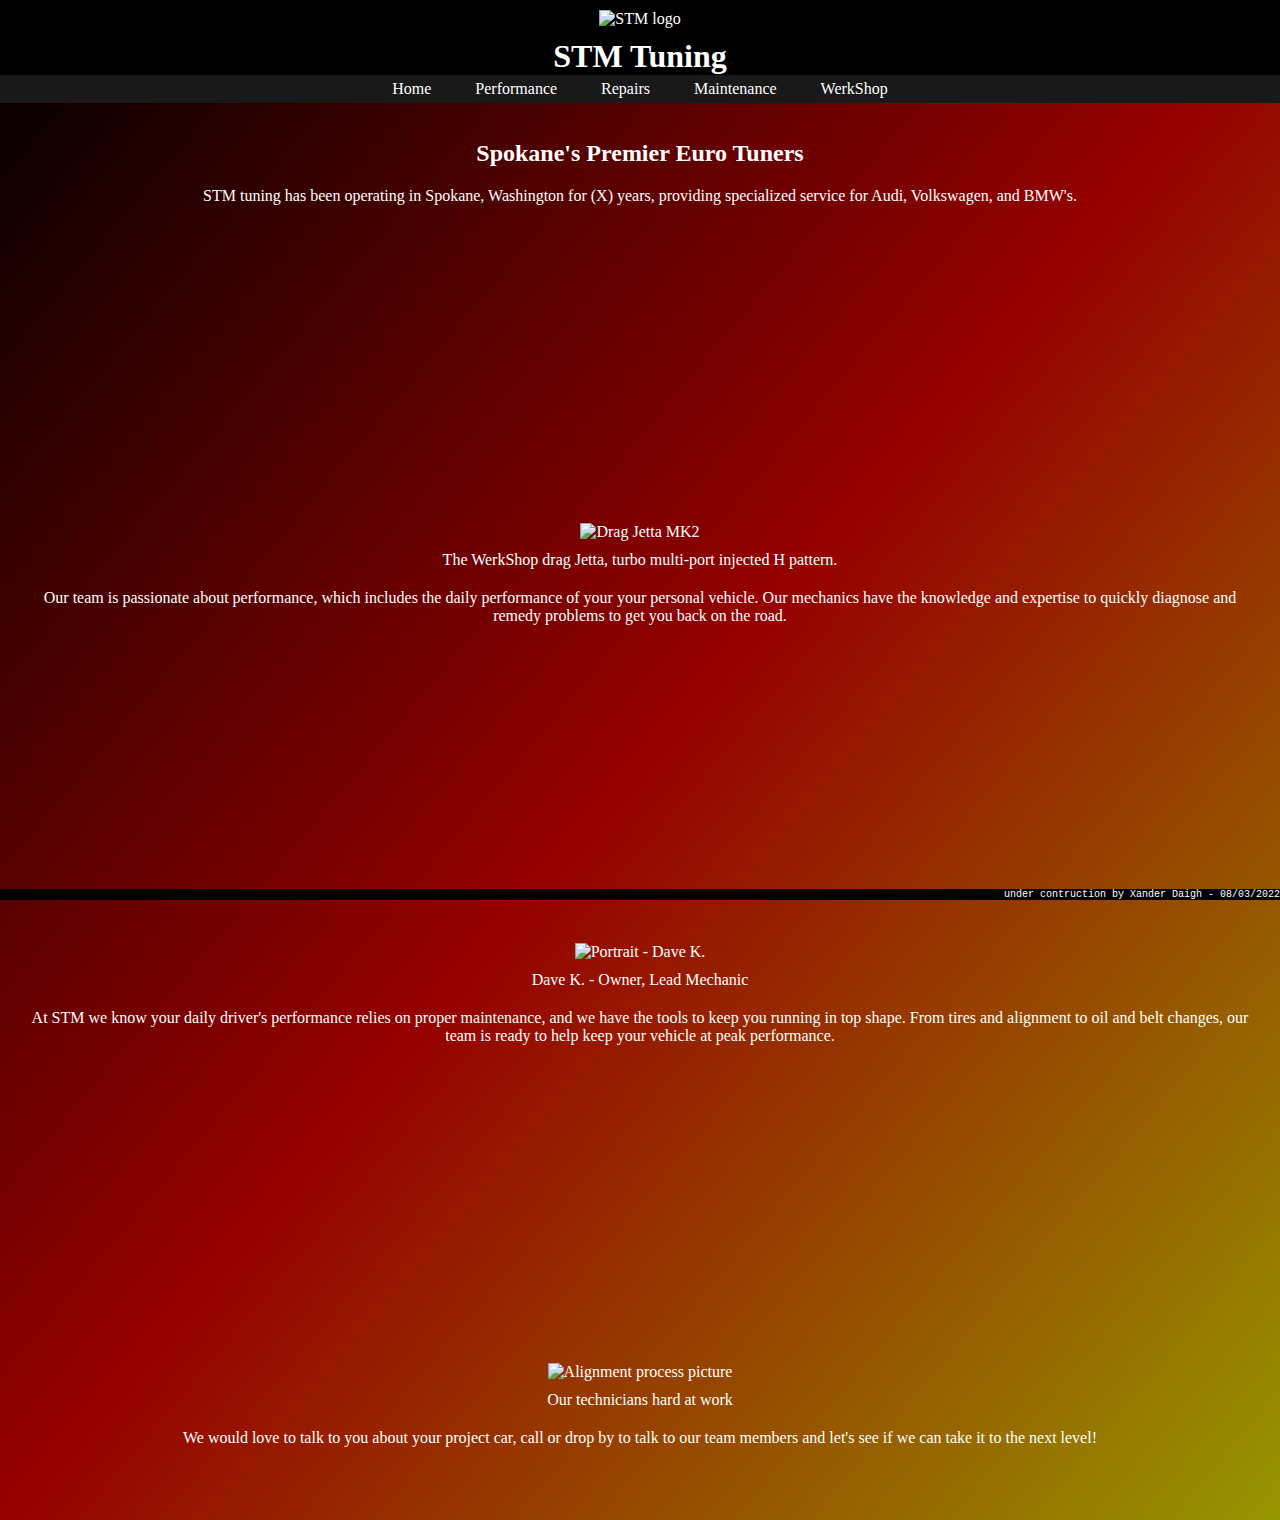
==== index.html @ 1740932d "Uploaded initial HTML and CSS files" ====
<!DOCTYPE html>
<html>
	<head>
		<title>STM Tuning | Spokane WA</title>
		<link href="style.css" rel="stylesheet" type="text/css">
	</head>
	<body>
		<header>
			<img src="" alt="STM logo">
			<h1>STM Tuning</h1>
			<nav>
				<ul>
					<li>Home</li>
					<li>Performance</li>
					<li>Repairs</li>
					<li>Maintenance</li>
					<li>WerkShop</li>
				</ul>
			</nav>
		</header>
		<main>
			<h2>Spokane's Premier Euro Tuners</h2>
			<p>STM tuning has been operating in Spokane, Washington 
				for (X) years, providing specialized service for Audi, 
				Volkswagen, and BMW's.
			</p>
			
			<br><br><br><br><br><br><br><br><br><br><br><br><br><br><br><br>
			
			<figure>
				<img src="" alt="Drag Jetta MK2">
				<figcaption>The WerkShop drag Jetta, turbo multi-port injected H pattern.</figcaption>
			</figure>
			<p>Our team is passionate about performance, which includes the daily performance of your 
				your personal vehicle.  Our mechanics have the knowledge and expertise to quickly diagnose
				and remedy problems to get you back on the road.
				</p>
				
				
			<br><br><br><br><br><br><br><br><br><br><br><br><br><br><br><br>
			
			<figure>
				<img src="" alt="Portrait - Dave K.">
				<figcaption>Dave K. - Owner, Lead Mechanic</figcaption>
			</figure>
			<p>At STM we know your daily driver's performance relies on proper maintenance, and we have the
				tools to keep you running in top shape.  From tires and alignment to oil and belt changes, 
				our team is ready to help keep your vehicle at peak performance.
				</p>
				
				
			<br><br><br><br><br><br><br><br><br><br><br><br><br><br><br><br>
			
			<figure>
				<img src="" alt="Alignment process picture">
				<figcaption>Our technicians hard at work</figcaption>
			</figure>
			<p>We would love to talk to you about your project car, call or drop by to talk to our
				team members and let's see if we can take it to the next level!
				</p>
		</main>
		<footer>
			<p>under contruction by Xander Daigh - 08/03/2022</p>
		</footer>
	</body>
</html>
---- style.css ----
* {
	margin: 0;
	padding: 0;
}

body {
	min-width: 300px;
	min-height:1500px;
	text-align: center;
	background-color: #000;
	background: linear-gradient(to bottom right, rgba(0,0,0,1), rgba(150,0,0,1), rgba(150,150,0,1));
	color: white;
}

header {
	width: 100%;
	position: fixed;
	top: 0;
	background-color: rgba(0,0,0,1);
	z-index: 10;
}

main {
	position: relative;
	top: 120px;
}

footer {
	background-color: rgba(0,0,0,1);
	position: fixed;
	bottom: 0;
	right: 0;
	width: 100%;
	text-align: right;
}

footer p {
	font-size: 10px;
	font-family: monospace;
	margin: 0;
}
	

nav {
	background: rgba(50, 50, 50, 0.5);
}

nav li{
	display: inline-block;
	padding: 5px 20px;
}

h1 {
}

h2 {
	margin: 20px;
}

p {
	margin: 20px;
}

img {
	margin: 10px;
	height: 200px;
}
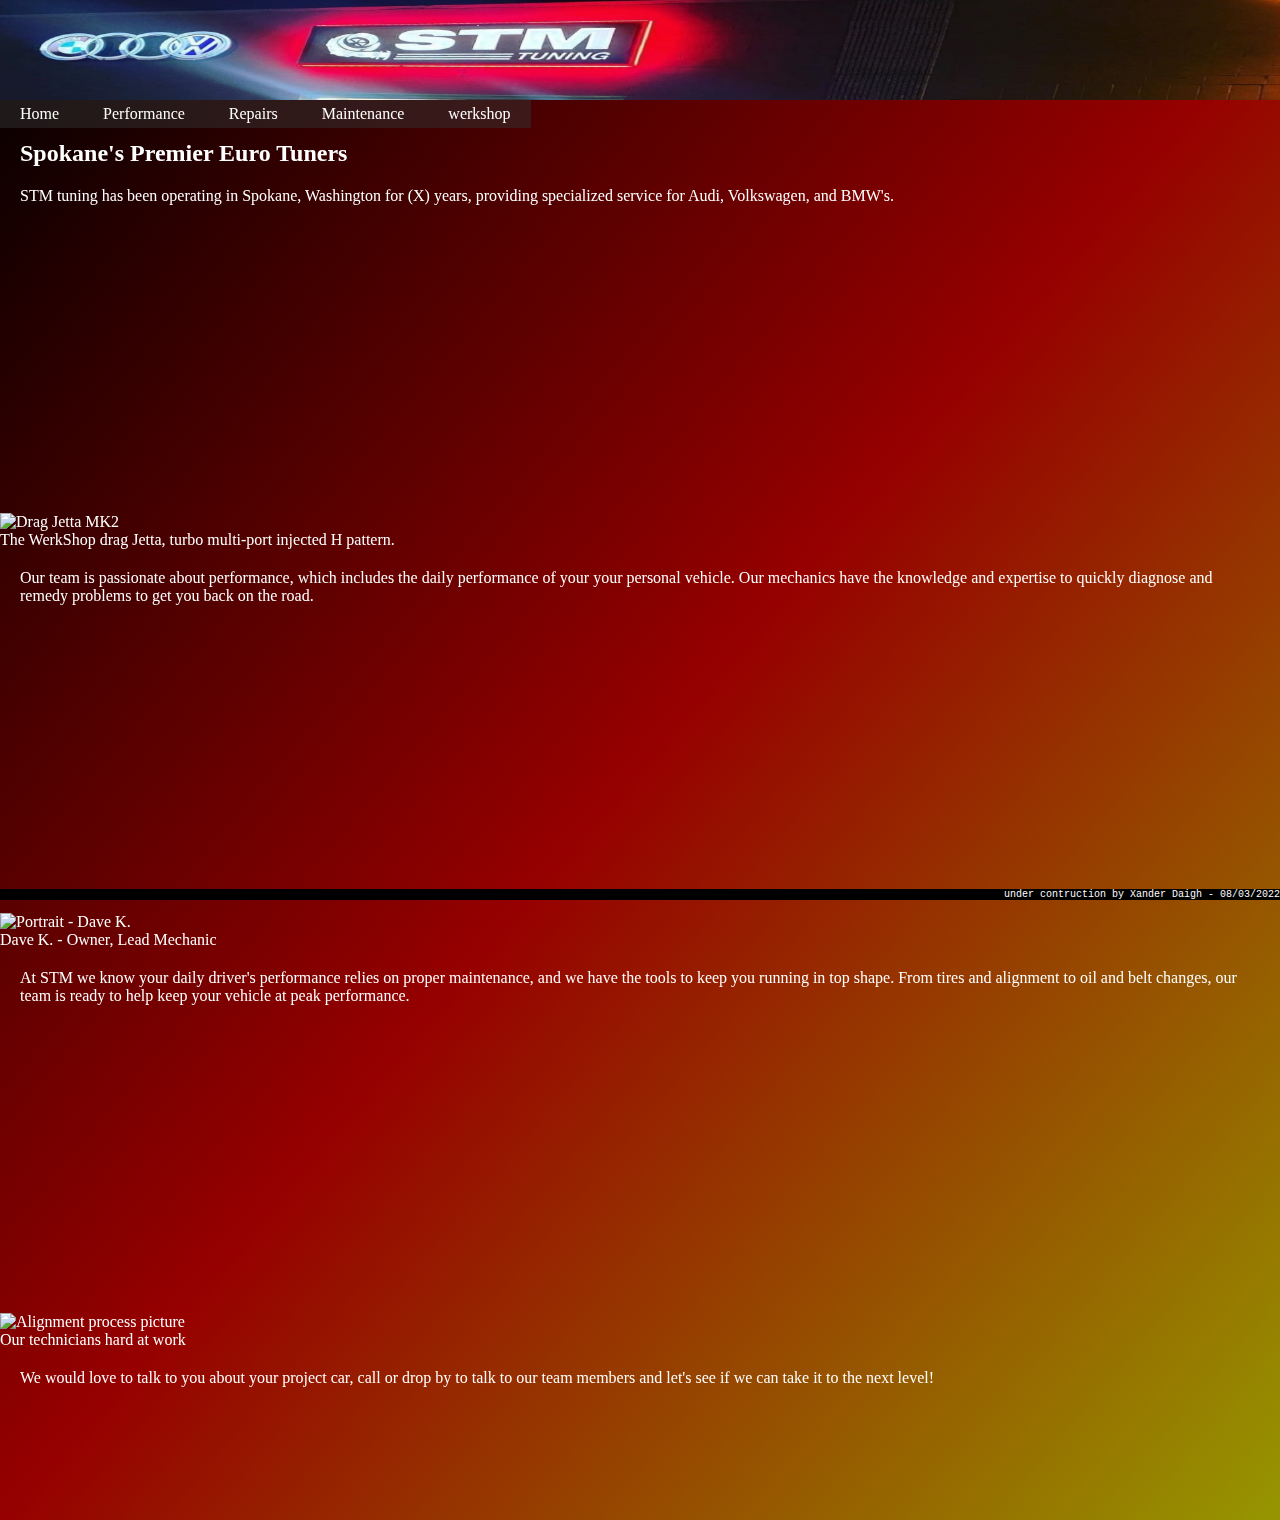
==== commit 09f332f1: "Worked on Header and banner image" ====
--- a/index.html
+++ b/index.html
@@ -6,18 +6,18 @@
 	</head>
 	<body>
 		<header>
-			<img src="" alt="STM logo">
-			<h1>STM Tuning</h1>
-			<nav>
-				<ul>
-					<li>Home</li>
-					<li>Performance</li>
-					<li>Repairs</li>
-					<li>Maintenance</li>
-					<li>WerkShop</li>
-				</ul>
-			</nav>
+			<img src="./images/banner1.jpg" alt="STM logo">
+			<!-- <h1>STM Tuning</h1> -->
 		</header>
+		<nav>
+			<ul>
+				<li>Home</li>
+				<li>Performance</li>
+				<li>Repairs</li>
+				<li>Maintenance</li>
+				<li>werkshop</li>
+			</ul>
+		</nav>
 		<main>
 			<h2>Spokane's Premier Euro Tuners</h2>
 			<p>STM tuning has been operating in Spokane, Washington 
--- a/style.css
+++ b/style.css
@@ -6,7 +6,6 @@
 body {
 	min-width: 300px;
 	min-height:1500px;
-	text-align: center;
 	background-color: #000;
 	background: linear-gradient(to bottom right, rgba(0,0,0,1), rgba(150,0,0,1), rgba(150,150,0,1));
 	color: white;
@@ -16,8 +15,18 @@
 	width: 100%;
 	position: fixed;
 	top: 0;
-	background-color: rgba(0,0,0,1);
 	z-index: 10;
+}
+
+header img {
+	height: 100px;
+	width: 100%;
+}
+
+nav {
+	position: fixed;
+	top: 100px;
+	witdth: 100%;
 }
 
 main {
@@ -51,6 +60,9 @@
 }
 
 h1 {
+	position: relative;
+	top: -2em;
+	display: none;
 }
 
 h2 {
@@ -60,8 +72,3 @@
 p {
 	margin: 20px;
 }
-
-img {
-	margin: 10px;
-	height: 200px;
-}
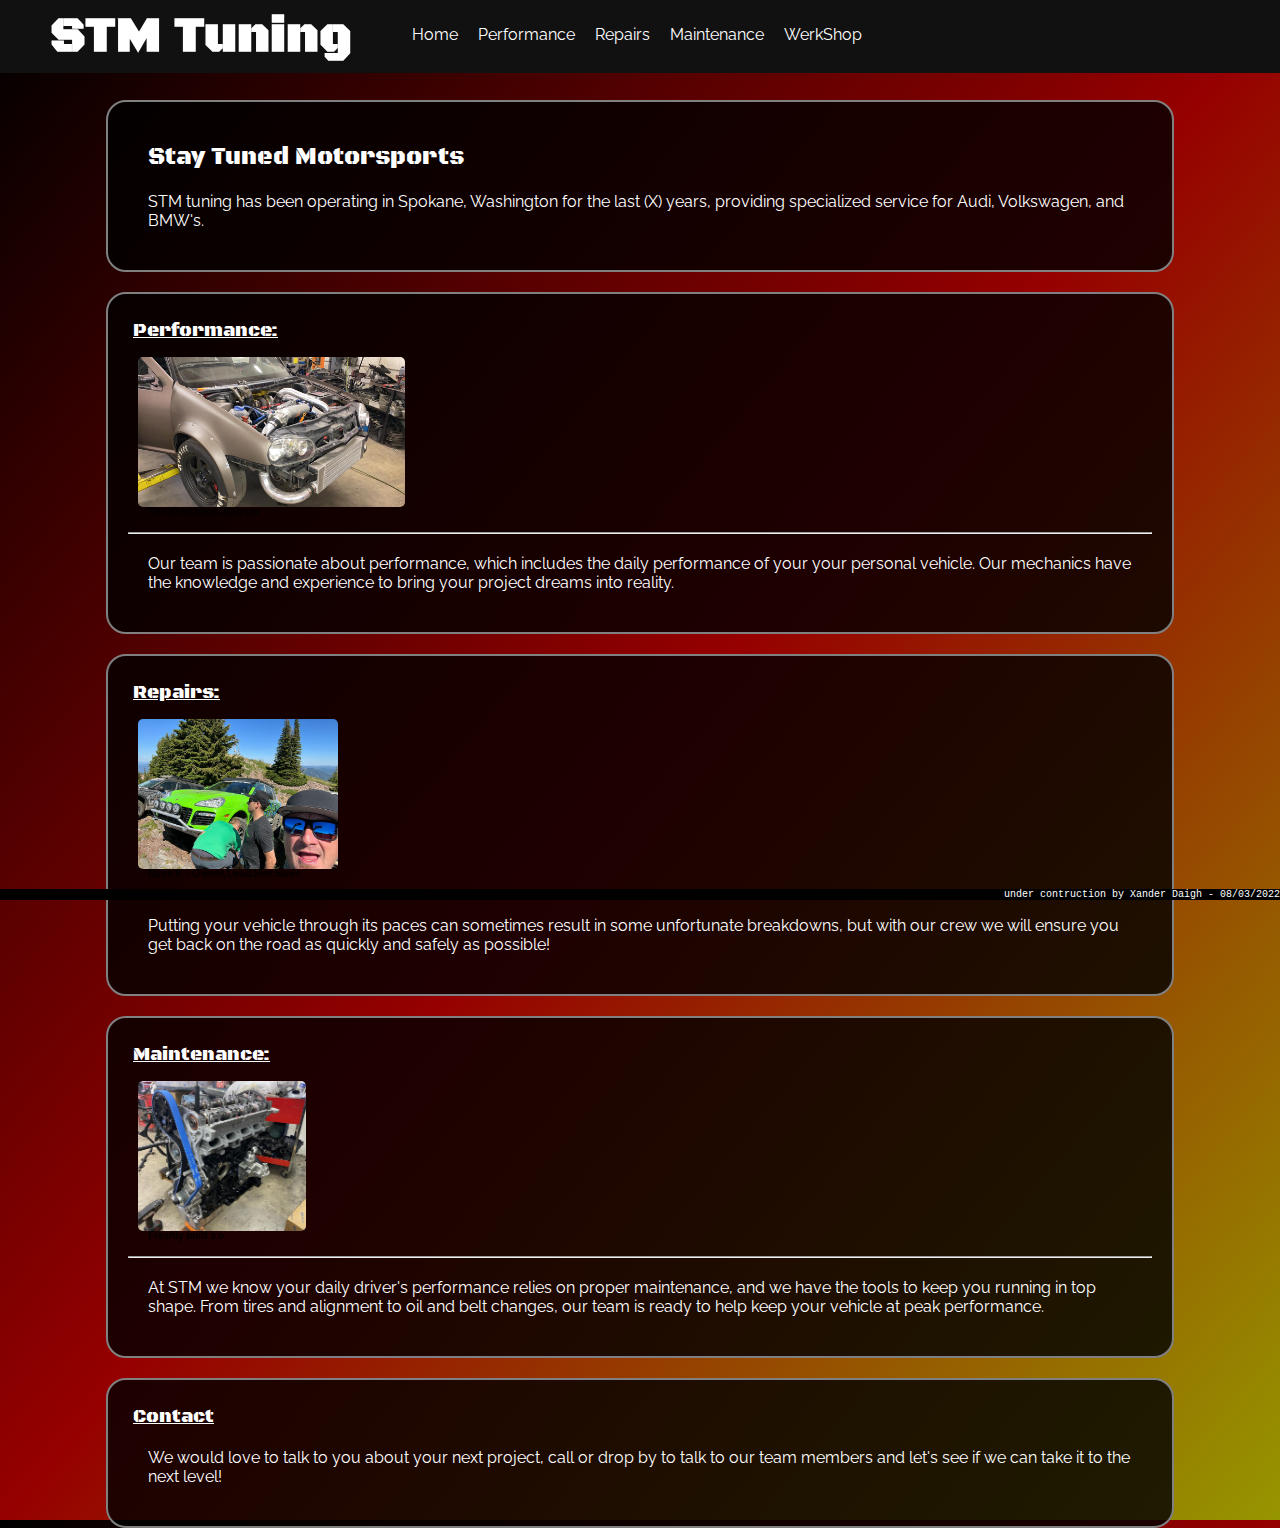
==== commit 8d70a2cc: "Sectioned homepage and added images, added notes from Dave" ====
--- a/index.html
+++ b/index.html
@@ -3,61 +3,79 @@
 	<head>
 		<title>STM Tuning | Spokane WA</title>
 		<link href="style.css" rel="stylesheet" type="text/css">
+		<link rel="preconnect" href="https://fonts.googleapis.com">
+		<link rel="preconnect" href="https://fonts.gstatic.com" crossorigin>
+		<link href="https://fonts.googleapis.com/css2?family=Black+Ops+One&family=Raleway&display=swap" rel="stylesheet">
 	</head>
 	<body>
 		<header>
-			<img src="./images/banner1.jpg" alt="STM logo">
-			<!-- <h1>STM Tuning</h1> -->
-		</header>
+			<!-- img src="./images/banner.jpg" alt="STM banner" -->
+			<h1>STM Tuning</h1>
 		<nav>
 			<ul>
 				<li>Home</li>
 				<li>Performance</li>
 				<li>Repairs</li>
 				<li>Maintenance</li>
-				<li>werkshop</li>
+				<li>WerkShop</li>
 			</ul>
 		</nav>
+		</header>
 		<main>
-			<h2>Spokane's Premier Euro Tuners</h2>
-			<p>STM tuning has been operating in Spokane, Washington 
-				for (X) years, providing specialized service for Audi, 
-				Volkswagen, and BMW's.
-			</p>
+		
+			<div class="infopane">
+				<h2>Stay Tuned Motorsports</h2>
+				<p>STM tuning has been operating in Spokane, Washington 
+					for the last (X) years, providing specialized service for Audi, 
+					Volkswagen, and BMW's.
+				</p>
+			</div>
 			
-			<br><br><br><br><br><br><br><br><br><br><br><br><br><br><br><br>
+			<div class="infopane">
+				<h3>Performance:</h3>
+				<figure>
+					<img src="./images/racecar1.jpg" alt="Drag Jetta MK2">
+					<figcaption>The WerkShop drag car</figcaption>
+				</figure>
+				<hr>
+				<p>Our team is passionate about performance, which includes the daily performance of your 
+					your personal vehicle.  Our mechanics have the knowledge and experience to bring your 
+					project dreams into reality.
+					</p>
+			</div>	
+				
 			
-			<figure>
-				<img src="" alt="Drag Jetta MK2">
-				<figcaption>The WerkShop drag Jetta, turbo multi-port injected H pattern.</figcaption>
-			</figure>
-			<p>Our team is passionate about performance, which includes the daily performance of your 
-				your personal vehicle.  Our mechanics have the knowledge and expertise to quickly diagnose
-				and remedy problems to get you back on the road.
-				</p>
+			<div class="infopane">
+				<h3>Repairs:</h3>
+				<figure>
+					<img src="./images/dave1.jpg" alt="Portrait - Dave K.">
+					<figcaption>Dave K. - Owner, Lead Mechanic</figcaption>
+				</figure>
+				<hr>
+				<p> Putting your vehicle through its paces can sometimes result in some unfortunate
+				breakdowns, but with our crew we will ensure you get back on the road as quickly and
+				safely as possible!
+					</p>
+			</div>	
 				
-				
-			<br><br><br><br><br><br><br><br><br><br><br><br><br><br><br><br>
-			
-			<figure>
-				<img src="" alt="Portrait - Dave K.">
-				<figcaption>Dave K. - Owner, Lead Mechanic</figcaption>
-			</figure>
-			<p>At STM we know your daily driver's performance relies on proper maintenance, and we have the
-				tools to keep you running in top shape.  From tires and alignment to oil and belt changes, 
-				our team is ready to help keep your vehicle at peak performance.
-				</p>
-				
-				
-			<br><br><br><br><br><br><br><br><br><br><br><br><br><br><br><br>
-			
-			<figure>
-				<img src="" alt="Alignment process picture">
-				<figcaption>Our technicians hard at work</figcaption>
-			</figure>
-			<p>We would love to talk to you about your project car, call or drop by to talk to our
-				team members and let's see if we can take it to the next level!
-				</p>
+			<div class="infopane">
+				<h3>Maintenance:</h3>
+				<figure>
+					<img src="./images/engine1.jpg" alt="Built engine">
+					<figcaption>Freshly built 2.0</figcaption>
+				</figure>
+				<hr>
+				<p>At STM we know your daily driver's performance relies on proper maintenance, and we have the
+					tools to keep you running in top shape.  From tires and alignment to oil and belt changes, 
+					our team is ready to help keep your vehicle at peak performance.
+					</p>
+			</div>
+			<div class="infopane contact">
+			<h3>Contact</h3>
+			<p>We would love to talk to you about your next project, 
+					call or drop by to talk to our team members and let's see if we can take it to the next level!
+					</p>
+			</div>
 		</main>
 		<footer>
 			<p>under contruction by Xander Daigh - 08/03/2022</p>
--- a/style.css
+++ b/style.css
@@ -9,6 +9,7 @@
 	background-color: #000;
 	background: linear-gradient(to bottom right, rgba(0,0,0,1), rgba(150,0,0,1), rgba(150,150,0,1));
 	color: white;
+	font-family: 'Raleway', sans-serif;
 }
 
 header {
@@ -16,22 +17,27 @@
 	position: fixed;
 	top: 0;
 	z-index: 10;
+	background: #111;
 }
 
 header img {
 	height: 100px;
-	width: 100%;
+	float: left;
 }
 
 nav {
-	position: fixed;
-	top: 100px;
-	witdth: 100%;
+	margin: 20px;
+}
+
+nav li{
+	float: left;
+	display: inline-block;
+	padding: 5px 10px;
 }
 
 main {
 	position: relative;
-	top: 120px;
+	top: 80px;
 }
 
 footer {
@@ -50,25 +56,54 @@
 }
 	
 
-nav {
-	background: rgba(50, 50, 50, 0.5);
-}
-
-nav li{
-	display: inline-block;
-	padding: 5px 20px;
-}
-
 h1 {
-	position: relative;
-	top: -2em;
-	display: none;
+	font-family: 'Black Ops One', cursive;
+	font-size: 50px;
+	float: left;
+	margin: 5px 50px;
 }
 
 h2 {
 	margin: 20px;
 }
 
+h2, h3 {
+	font-family: 'Black Ops One', cursive;
+	font-weight: 100;
+}
+
+h3 {
+	text-decoration: underline;
+	margin: 5px;
+}
+
 p {
 	margin: 20px;
 }
+
+.infopane {
+	width: 80%;
+	padding: 20px;
+	margin: 20px auto;
+	background-color: black;
+	background-color: rgba(0,0,0,0.8);
+	border-radius: 20px;
+	border: 2px solid grey;
+}
+
+figure img {
+	border-radius: 5px;
+	height: 150px;
+	margin: 10px;
+}
+
+figcaption {
+	position: relative;
+	top: -1.5em;
+	left: 2em;
+	font-size: 10px;
+	font-weight: bold;
+	opacity: 0.8;
+	color: #000;
+}
+
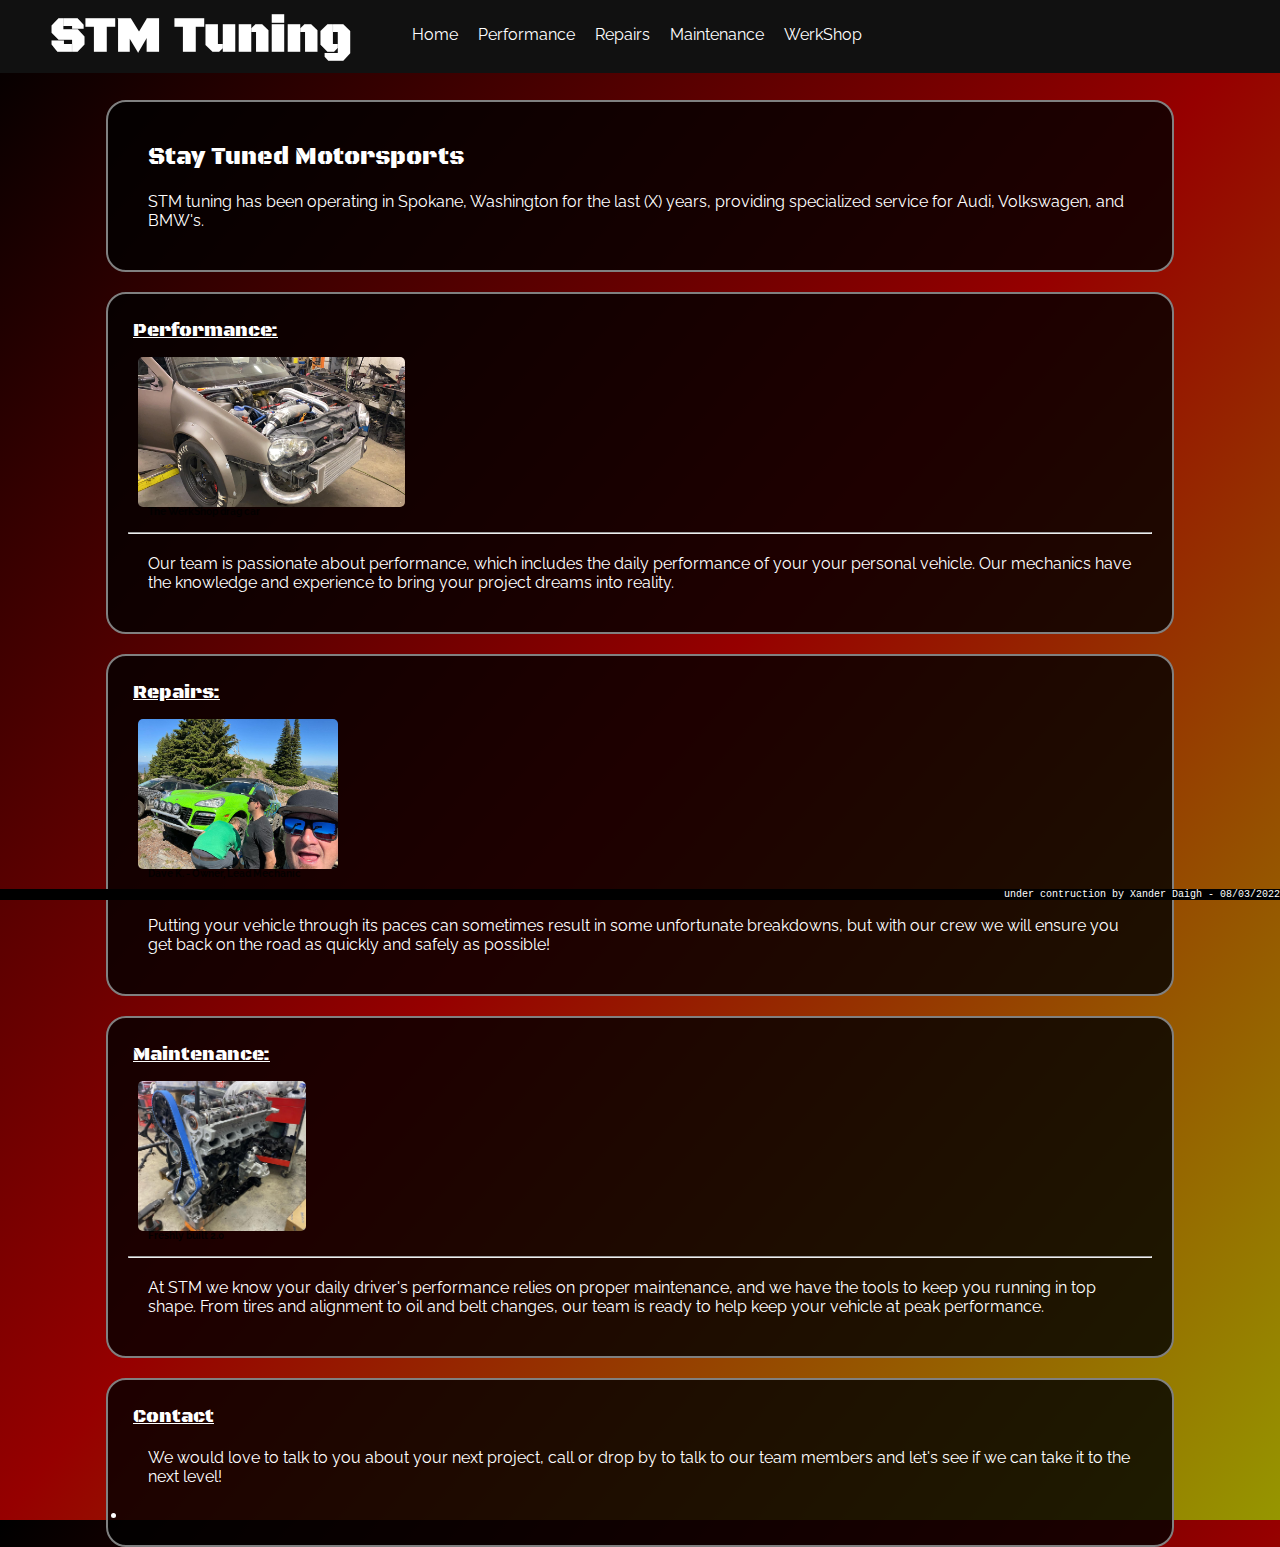
==== commit 849836b1: "Testing computer connection" ====
--- a/index.html
+++ b/index.html
@@ -7,30 +7,35 @@
 		<link rel="preconnect" href="https://fonts.gstatic.com" crossorigin>
 		<link href="https://fonts.googleapis.com/css2?family=Black+Ops+One&family=Raleway&display=swap" rel="stylesheet">
 	</head>
+
+
 	<body>
+
 		<header>
 			<!-- img src="./images/banner.jpg" alt="STM banner" -->
 			<h1>STM Tuning</h1>
-		<nav>
-			<ul>
-				<li>Home</li>
-				<li>Performance</li>
-				<li>Repairs</li>
-				<li>Maintenance</li>
-				<li>WerkShop</li>
-			</ul>
-		</nav>
+			<nav>
+				<ul>
+					<li>Home</li>
+					<li>Performance</li>
+					<li>Repairs</li>
+					<li>Maintenance</li>
+					<li>WerkShop</li>
+				</ul>
+			</nav>
 		</header>
+
+
 		<main>
-		
+
 			<div class="infopane">
 				<h2>Stay Tuned Motorsports</h2>
-				<p>STM tuning has been operating in Spokane, Washington 
-					for the last (X) years, providing specialized service for Audi, 
+				<p>STM tuning has been operating in Spokane, Washington
+					for the last (X) years, providing specialized service for Audi,
 					Volkswagen, and BMW's.
 				</p>
 			</div>
-			
+
 			<div class="infopane">
 				<h3>Performance:</h3>
 				<figure>
@@ -38,13 +43,13 @@
 					<figcaption>The WerkShop drag car</figcaption>
 				</figure>
 				<hr>
-				<p>Our team is passionate about performance, which includes the daily performance of your 
-					your personal vehicle.  Our mechanics have the knowledge and experience to bring your 
+				<p>Our team is passionate about performance, which includes the daily performance of your
+					your personal vehicle.  Our mechanics have the knowledge and experience to bring your
 					project dreams into reality.
 					</p>
-			</div>	
-				
-			
+			</div>
+
+
 			<div class="infopane">
 				<h3>Repairs:</h3>
 				<figure>
@@ -56,8 +61,8 @@
 				breakdowns, but with our crew we will ensure you get back on the road as quickly and
 				safely as possible!
 					</p>
-			</div>	
-				
+			</div>
+
 			<div class="infopane">
 				<h3>Maintenance:</h3>
 				<figure>
@@ -66,20 +71,26 @@
 				</figure>
 				<hr>
 				<p>At STM we know your daily driver's performance relies on proper maintenance, and we have the
-					tools to keep you running in top shape.  From tires and alignment to oil and belt changes, 
+					tools to keep you running in top shape.  From tires and alignment to oil and belt changes,
 					our team is ready to help keep your vehicle at peak performance.
 					</p>
 			</div>
+
 			<div class="infopane contact">
-			<h3>Contact</h3>
-			<p>We would love to talk to you about your next project, 
-					call or drop by to talk to our team members and let's see if we can take it to the next level!
-					</p>
+				<h3>Contact</h3>
+				<p>We would love to talk to you about your next project,
+						call or drop by to talk to our team members and let's see if we can take it to the next level!
+						</p>
+				<ul>
+					<li></li>
+				</ul>
 			</div>
+
 		</main>
+
+
 		<footer>
 			<p>under contruction by Xander Daigh - 08/03/2022</p>
 		</footer>
 	</body>
 </html>
-
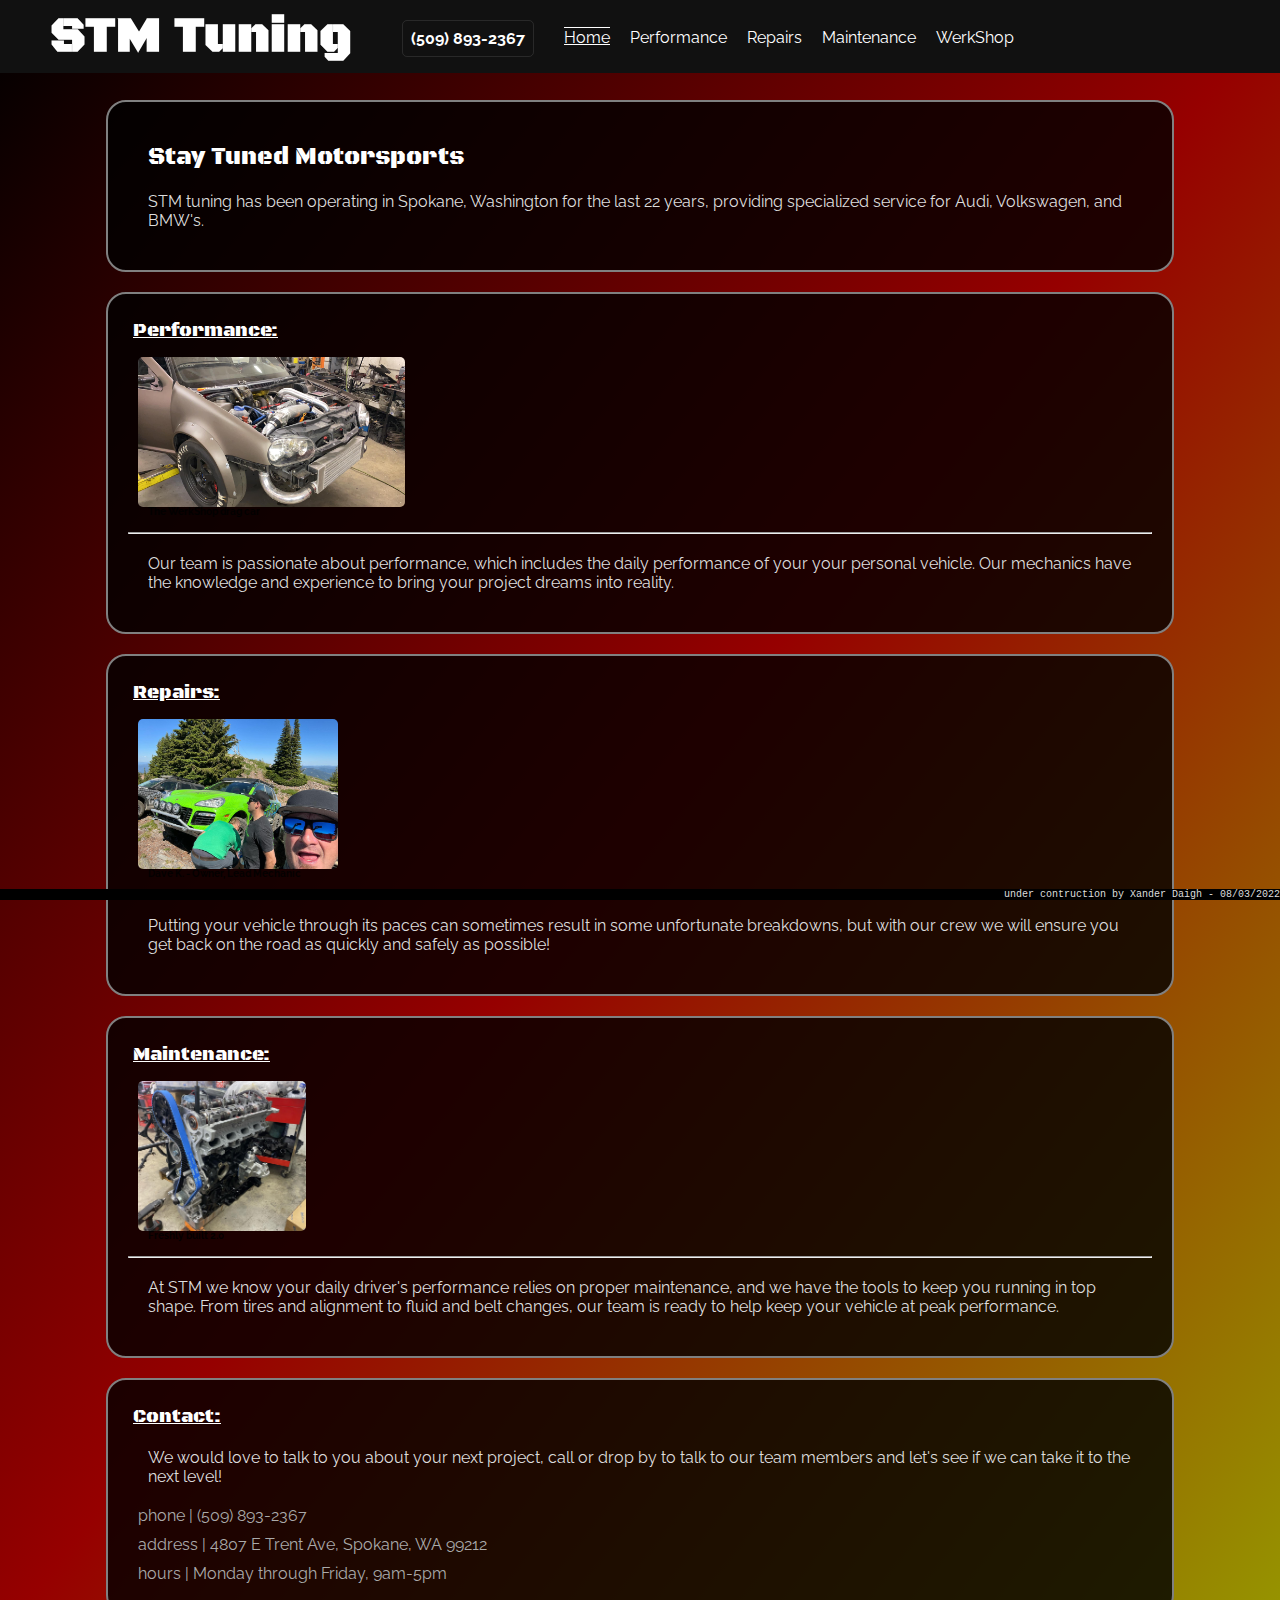
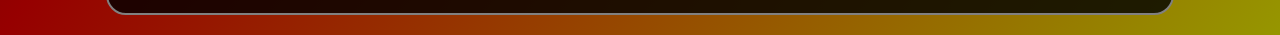
==== commit d5331bdc: "Minor changes to contacts and styling decisions for links" ====
--- a/index.html
+++ b/index.html
@@ -16,7 +16,8 @@
 			<h1>STM Tuning</h1>
 			<nav>
 				<ul>
-					<li>Home</li>
+					<li class="phone">(509) 893-2367</li>
+					<li class="current">Home</li>
 					<li>Performance</li>
 					<li>Repairs</li>
 					<li>Maintenance</li>
@@ -31,7 +32,7 @@
 			<div class="infopane">
 				<h2>Stay Tuned Motorsports</h2>
 				<p>STM tuning has been operating in Spokane, Washington
-					for the last (X) years, providing specialized service for Audi,
+					for the last 22 years, providing specialized service for Audi,
 					Volkswagen, and BMW's.
 				</p>
 			</div>
@@ -71,18 +72,20 @@
 				</figure>
 				<hr>
 				<p>At STM we know your daily driver's performance relies on proper maintenance, and we have the
-					tools to keep you running in top shape.  From tires and alignment to oil and belt changes,
+					tools to keep you running in top shape.  From tires and alignment to fluid and belt changes,
 					our team is ready to help keep your vehicle at peak performance.
 					</p>
 			</div>
 
 			<div class="infopane contact">
-				<h3>Contact</h3>
+				<h3>Contact:</h3>
 				<p>We would love to talk to you about your next project,
 						call or drop by to talk to our team members and let's see if we can take it to the next level!
 						</p>
 				<ul>
-					<li></li>
+					<li>phone | (509) 893-2367</li>
+					<li>address | 4807 E Trent Ave, Spokane, WA 99212</li>
+					<li>hours | Monday through Friday, 9am-5pm</li>
 				</ul>
 			</div>
 
--- a/style.css
+++ b/style.css
@@ -32,7 +32,7 @@
 nav li{
 	float: left;
 	display: inline-block;
-	padding: 5px 10px;
+	padding: 8px 10px;
 }
 
 main {
@@ -54,7 +54,7 @@
 	font-family: monospace;
 	margin: 0;
 }
-	
+
 
 h1 {
 	font-family: 'Black Ops One', cursive;
@@ -79,16 +79,7 @@
 
 p {
 	margin: 20px;
-}
-
-.infopane {
-	width: 80%;
-	padding: 20px;
-	margin: 20px auto;
-	background-color: black;
-	background-color: rgba(0,0,0,0.8);
-	border-radius: 20px;
-	border: 2px solid grey;
+	color: #DDD;
 }
 
 figure img {
@@ -107,3 +98,37 @@
 	color: #000;
 }
 
+.current {
+	text-decoration: underline overline;
+}
+
+.infopane {
+	width: 80%;
+	padding: 20px;
+	margin: 20px auto;
+	background-color: black;
+	background-color: rgba(0,0,0,0.8);
+	border-radius: 20px;
+	border: 2px solid grey;
+}
+
+.phone {
+	font-weight: bolder;
+	padding: 8px;
+	margin-right: 20px;
+	border-width: 1px;
+	border-color: #FFF;
+	border-color: rgba(255,255,255,0.1);
+	border-radius: 5px;
+	border-style: solid;
+}
+
+.contact {
+	margin-bottom: 100px;
+}
+
+.contact li {
+	list-style: none;
+	margin: 10px;
+	color: #AAA;
+}
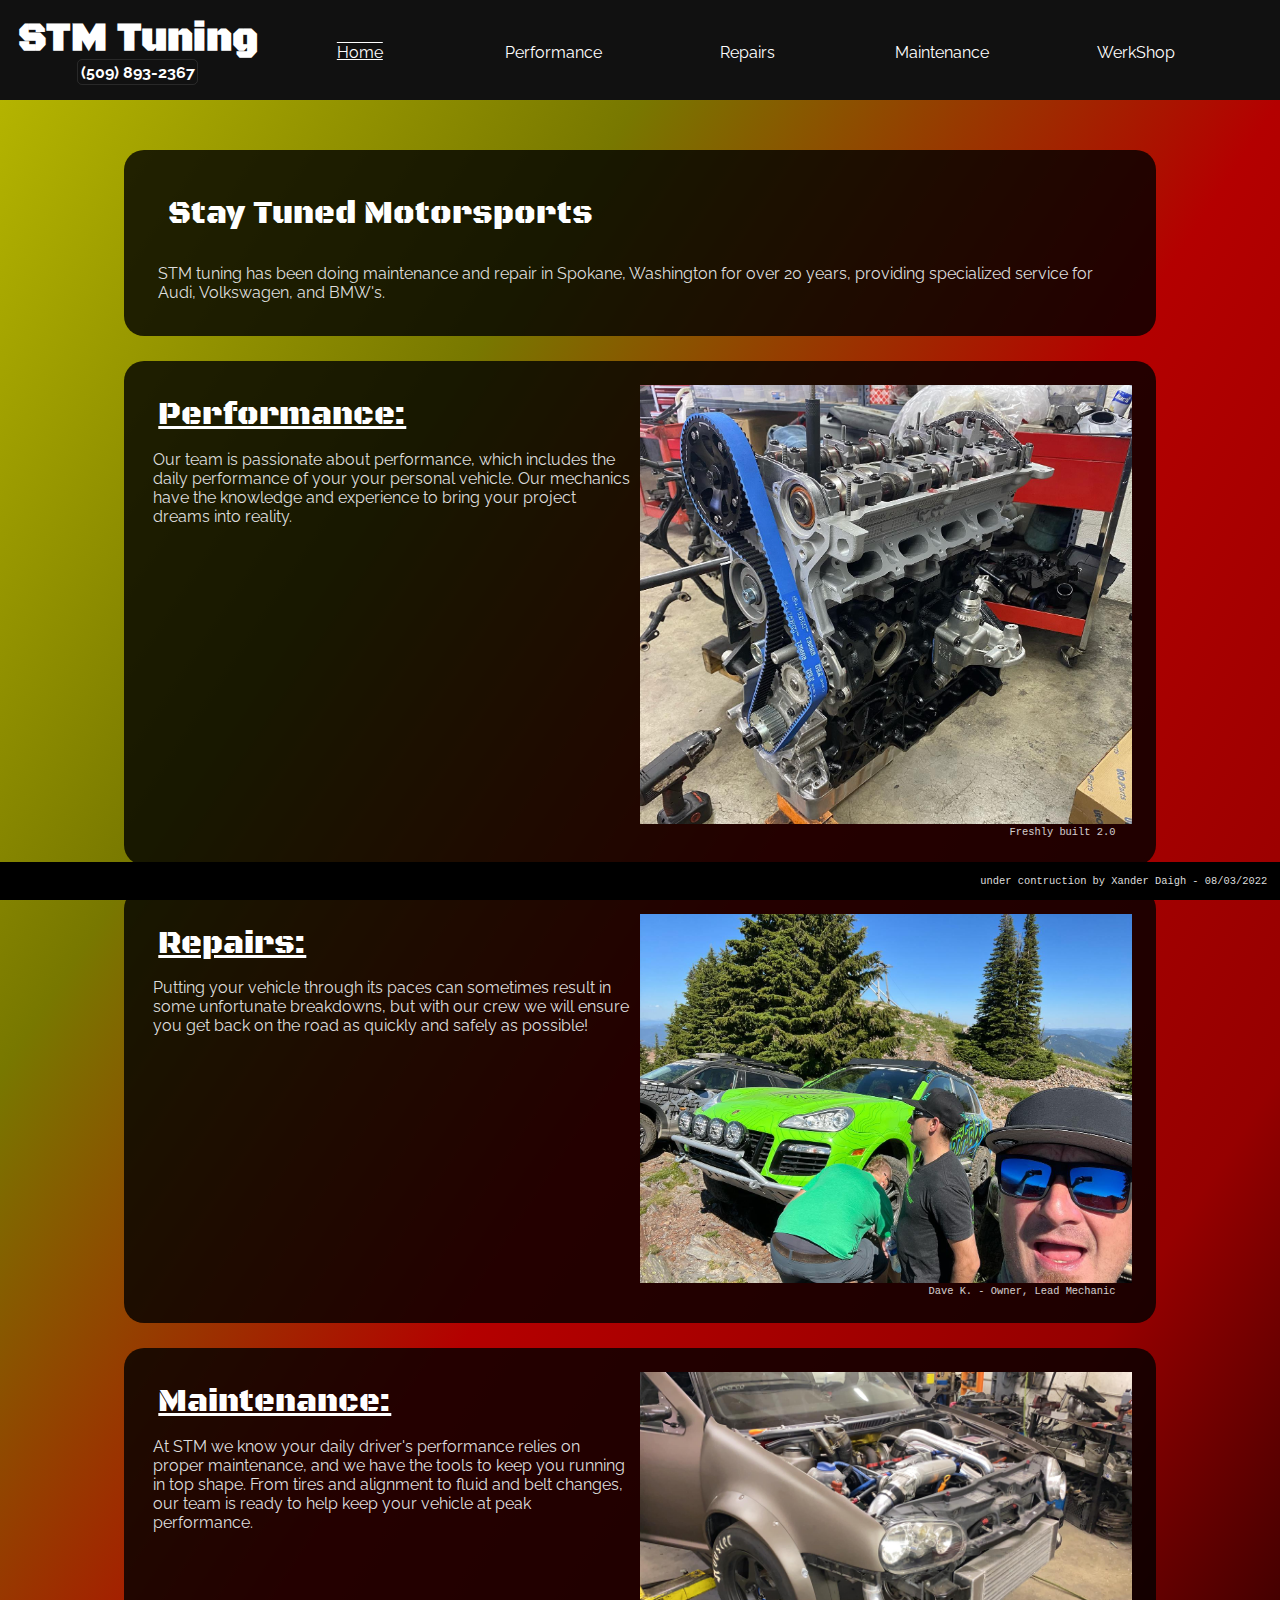
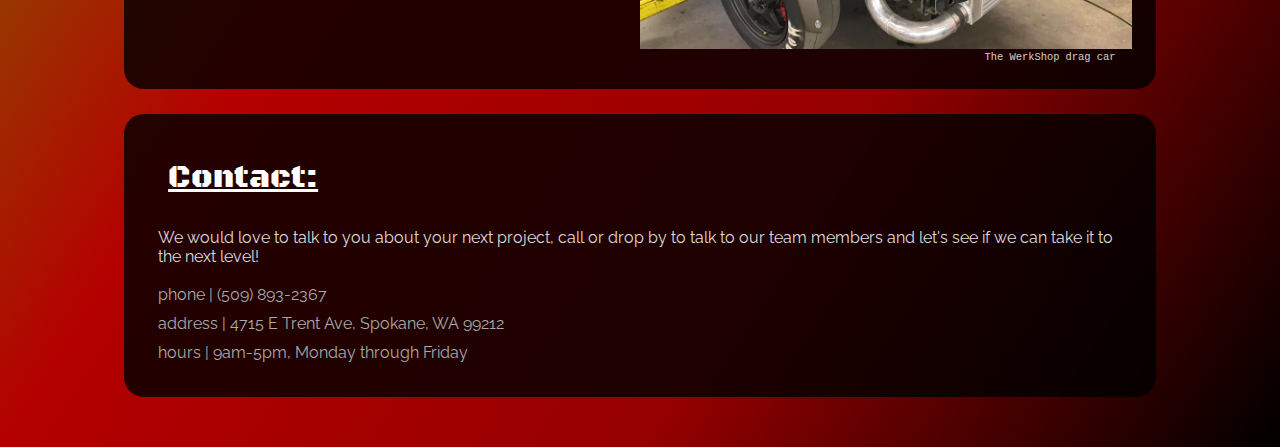
==== commit 7210d83e: "Modified basic website for mobile acces" ====
--- a/index.html
+++ b/index.html
@@ -2,7 +2,10 @@
 <html>
 	<head>
 		<title>STM Tuning | Spokane WA</title>
+		<meta name="viewport" content="width=device-width, initial-scale=1">
+
 		<link href="style.css" rel="stylesheet" type="text/css">
+		<link href="mediastyle.css" rel="stylesheet" type="text/css">
 		<link rel="preconnect" href="https://fonts.googleapis.com">
 		<link rel="preconnect" href="https://fonts.gstatic.com" crossorigin>
 		<link href="https://fonts.googleapis.com/css2?family=Black+Ops+One&family=Raleway&display=swap" rel="stylesheet">
@@ -13,68 +16,94 @@
 
 		<header>
 			<!-- img src="./images/banner.jpg" alt="STM banner" -->
-			<h1>STM Tuning</h1>
 			<nav>
-				<ul>
-					<li class="phone">(509) 893-2367</li>
-					<li class="current">Home</li>
-					<li>Performance</li>
-					<li>Repairs</li>
-					<li>Maintenance</li>
-					<li>WerkShop</li>
-				</ul>
+				<div>
+					<h1>STM Tuning</h1> <span class="phone">(509) 893-2367</span>
+				</div>
+				<table>
+					<tbody>
+						<tr>
+							<td class="current">Home</td>
+							<td>Performance</td>
+							<td>Repairs</td>
+							<td>Maintenance</td>
+							<td>WerkShop</td>
+						</tr>
+					</tbody>
+				</table>
 			</nav>
 		</header>
 
 
 		<main>
 
-			<div class="infopane">
+			<div class="aboutpane">
 				<h2>Stay Tuned Motorsports</h2>
-				<p>STM tuning has been operating in Spokane, Washington
-					for the last 22 years, providing specialized service for Audi,
+				<p>STM tuning has been doing maintenance and repair in Spokane, Washington
+					for over 20 years, providing specialized service for Audi,
 					Volkswagen, and BMW's.
 				</p>
 			</div>
 
 			<div class="infopane">
-				<h3>Performance:</h3>
-				<figure>
-					<img src="./images/racecar1.jpg" alt="Drag Jetta MK2">
-					<figcaption>The WerkShop drag car</figcaption>
-				</figure>
-				<hr>
-				<p>Our team is passionate about performance, which includes the daily performance of your
-					your personal vehicle.  Our mechanics have the knowledge and experience to bring your
-					project dreams into reality.
-					</p>
+				<table>
+					<tr>
+						<td>
+							<h3>Performance:</h3>
+							<p>Our team is passionate about performance, which includes the daily performance of your
+								your personal vehicle.  Our mechanics have the knowledge and experience to bring your
+								project dreams into reality.
+							</p>
+						</td>
+						<td>
+							<figure>
+								<img src="./images/engine1.jpg" alt="Built engine">
+								<figcaption>Freshly built 2.0</figcaption>
+							</figure>
+						</td>
+					</tr>
+				</table>
 			</div>
 
 
 			<div class="infopane">
-				<h3>Repairs:</h3>
-				<figure>
-					<img src="./images/dave1.jpg" alt="Portrait - Dave K.">
-					<figcaption>Dave K. - Owner, Lead Mechanic</figcaption>
-				</figure>
-				<hr>
-				<p> Putting your vehicle through its paces can sometimes result in some unfortunate
-				breakdowns, but with our crew we will ensure you get back on the road as quickly and
-				safely as possible!
-					</p>
+				<table>
+					<tr>
+						<td>
+							<h3>Repairs:</h3>
+							<p> Putting your vehicle through its paces can sometimes result in some unfortunate
+							breakdowns, but with our crew we will ensure you get back on the road as quickly and
+							safely as possible!
+							</p>
+						</td>
+						<td>
+							<figure>
+								<img src="./images/dave1.jpg" alt="Portrait - Dave K.">
+								<figcaption>Dave K. - Owner, Lead Mechanic</figcaption>
+							</figure>
+						</td>
+						
+					</tr>
+				</table>
 			</div>
 
 			<div class="infopane">
-				<h3>Maintenance:</h3>
-				<figure>
-					<img src="./images/engine1.jpg" alt="Built engine">
-					<figcaption>Freshly built 2.0</figcaption>
-				</figure>
-				<hr>
-				<p>At STM we know your daily driver's performance relies on proper maintenance, and we have the
-					tools to keep you running in top shape.  From tires and alignment to fluid and belt changes,
-					our team is ready to help keep your vehicle at peak performance.
-					</p>
+				<table>
+					<tr>
+						<td>
+							<h3>Maintenance:</h3>
+							<p>At STM we know your daily driver's performance relies on proper maintenance, and we have the
+								tools to keep you running in top shape.  From tires and alignment to fluid and belt changes,
+								our team is ready to help keep your vehicle at peak performance.
+							</p>
+						</td>
+						<td>
+							<figure>
+								<img src="./images/racecar1.jpg" alt="Drag Jetta MK2">
+								<figcaption>The WerkShop drag car</figcaption>
+							</figure>
+						</td>
+				</table>
 			</div>
 
 			<div class="infopane contact">
@@ -84,8 +113,8 @@
 						</p>
 				<ul>
 					<li>phone | (509) 893-2367</li>
-					<li>address | 4807 E Trent Ave, Spokane, WA 99212</li>
-					<li>hours | Monday through Friday, 9am-5pm</li>
+					<li>address | 4715 E Trent Ave, Spokane, WA 99212</li>
+					<li>hours | 9am-5pm, Monday through Friday</li>
 				</ul>
 			</div>
 
--- a/style.css
+++ b/style.css
@@ -1,44 +1,153 @@
+/* overall */
+
 * {
 	margin: 0;
 	padding: 0;
+	//border: 1px solid red;
 }
 
 body {
-	min-width: 300px;
-	min-height:1500px;
+	width: 100%;
+	height: 100%;
 	background-color: #000;
-	background: linear-gradient(to bottom right, rgba(0,0,0,1), rgba(150,0,0,1), rgba(150,150,0,1));
 	color: white;
 	font-family: 'Raleway', sans-serif;
 }
 
+/* Header */
+
 header {
 	width: 100%;
+	height: 100px;
 	position: fixed;
 	top: 0;
+	background: #111;
 	z-index: 10;
-	background: #111;
 }
 
-header img {
-	height: 100px;
+nav {
+	width: 100%;
+	padding: 1%;
+	display: inline-block;
+	text-align: center;
+}
+
+nav div {
+	max-width: 300px;
+	min-width: 250px;
 	float: left;
 }
 
-nav {
-	margin: 20px;
+nav table {
+	display: block;
+	border-collapse: collapse;
+	margin: 30px auto;
 }
 
-nav li{
-	float: left;
-	display: inline-block;
-	padding: 8px 10px;
+nav td {
+	display: table-cell;
+	width: 10%;
 }
 
+.phone {
+	min-width: 15%;
+	font-weight: bolder;
+	padding: 1%;
+	border-width: 1px;
+	border-color: #FFF;
+	border-color: rgba(255,255,255,0.1);
+	border-radius: 5px;
+	border-style: solid;
+}
+
+/* Main body */
+
 main {
+	background: linear-gradient(to bottom right, rgba(180,180,0,1), rgba(120,120,0,1), rgba(180,0,0,1), rgba(150,0,0,1), rgba(0,0,0,1));
+	background-repeat: no-repeat;
 	position: relative;
-	top: 80px;
+	top: 100px;
+	padding: 2%;
 }
+
+h1 {
+	font-family: 'Black Ops One', cursive;
+	font-size: 2.5rem;
+}
+
+h2, h3 {
+	padding: 2%;
+	font-size: 2rem;
+	font-family: 'Black Ops One', cursive;
+	font-weight: 100;
+}
+
+h3 {
+	text-decoration: underline;
+}
+
+p {
+	padding: 1%;
+	color: #DDD;
+}
+
+figure img {
+	width: 100%;
+}
+
+figcaption {
+	font-family:  monospace;
+	position: relative;
+	top: -.1rem;
+	right: 1rem;
+	text-align: right;
+	font-size: 0.8em;
+	opacity: 0.8;
+}
+
+.current {
+	text-decoration: underline overline;
+}
+
+.infopane {
+	width: 80%;
+	min-width: 600px;
+	margin: 2% auto;
+	padding: 2%;
+	background-color: black;
+	background-color: rgba(0,0,0,0.8);
+	border-radius: 20px;
+	clear: both;
+	overflow: hidden;
+}
+
+.aboutpane {
+	width: 80%;
+	min-width: 600px;
+	margin: 2% auto;
+	padding: 2%;
+	background-color: black;
+	background-color: rgba(0,0,0,0.8);
+	border-radius: 20px;
+}
+
+.infopane table {
+	border-collapse: collapse;
+}
+
+.infopane td {
+	vertical-align: top;
+	width: 50%;
+}
+
+.contact li {
+	list-style: none;
+	margin: 10px;
+	color: #AAA;
+}
+
+
+/* footer */
 
 footer {
 	background-color: rgba(0,0,0,1);
@@ -50,85 +159,7 @@
 }
 
 footer p {
-	font-size: 10px;
+	font-size: .8em;
 	font-family: monospace;
 	margin: 0;
-}
-
-
-h1 {
-	font-family: 'Black Ops One', cursive;
-	font-size: 50px;
-	float: left;
-	margin: 5px 50px;
-}
-
-h2 {
-	margin: 20px;
-}
-
-h2, h3 {
-	font-family: 'Black Ops One', cursive;
-	font-weight: 100;
-}
-
-h3 {
-	text-decoration: underline;
-	margin: 5px;
-}
-
-p {
-	margin: 20px;
-	color: #DDD;
-}
-
-figure img {
-	border-radius: 5px;
-	height: 150px;
-	margin: 10px;
-}
-
-figcaption {
-	position: relative;
-	top: -1.5em;
-	left: 2em;
-	font-size: 10px;
-	font-weight: bold;
-	opacity: 0.8;
-	color: #000;
-}
-
-.current {
-	text-decoration: underline overline;
-}
-
-.infopane {
-	width: 80%;
-	padding: 20px;
-	margin: 20px auto;
-	background-color: black;
-	background-color: rgba(0,0,0,0.8);
-	border-radius: 20px;
-	border: 2px solid grey;
-}
-
-.phone {
-	font-weight: bolder;
-	padding: 8px;
-	margin-right: 20px;
-	border-width: 1px;
-	border-color: #FFF;
-	border-color: rgba(255,255,255,0.1);
-	border-radius: 5px;
-	border-style: solid;
-}
-
-.contact {
-	margin-bottom: 100px;
-}
-
-.contact li {
-	list-style: none;
-	margin: 10px;
-	color: #AAA;
-}
+}--- a/mediastyle.css
+++ b/mediastyle.css
@@ -0,0 +1,85 @@
+/* Mobile */
+
+@media only screen and (max-width: 700px){
+	body{
+		min-width: 100px;
+	}
+
+	header {
+		height: 150px;
+	}
+
+	main {
+		top: 150px;
+	}
+
+	nav {
+		width: 100%;
+	}
+
+	nav div {
+		float: none;
+		margin: 0;
+	}
+
+	nav table {
+		margin: 0;
+		margin-left: 10px;
+	}
+
+	nav td{
+		display: table-row;
+		text-align: left;
+		font-size: .7rem;
+	}
+
+}
+
+
+@media only screen and (max-width:  480px) {
+	body{
+		font-size: .8rem;
+	}
+
+	.infopane {
+		min-width: 220px;
+		padding: 0;
+	}
+
+	.infopane td {
+		width: 100%;
+	}
+
+	.infopane tr {
+		display: inline-flex;
+		flex-direction: column;
+	}
+
+	.infopane p {
+		padding: 0 15px;
+	}
+
+	.infopane h3 {
+		padding: 10px;
+	}
+
+	.infopane img {
+		padding-top: 10px;
+	}
+
+	.aboutpane {
+		min-width: 220px;
+		padding: 0;
+	}
+
+	.aboutpane h2 {
+		padding: 10px;
+	} 
+	.aboutpane p {
+		padding:  0 15px 15px 15px;
+	}
+
+	h2, h3 {
+		font-size: 1.5rem;
+	}
+}
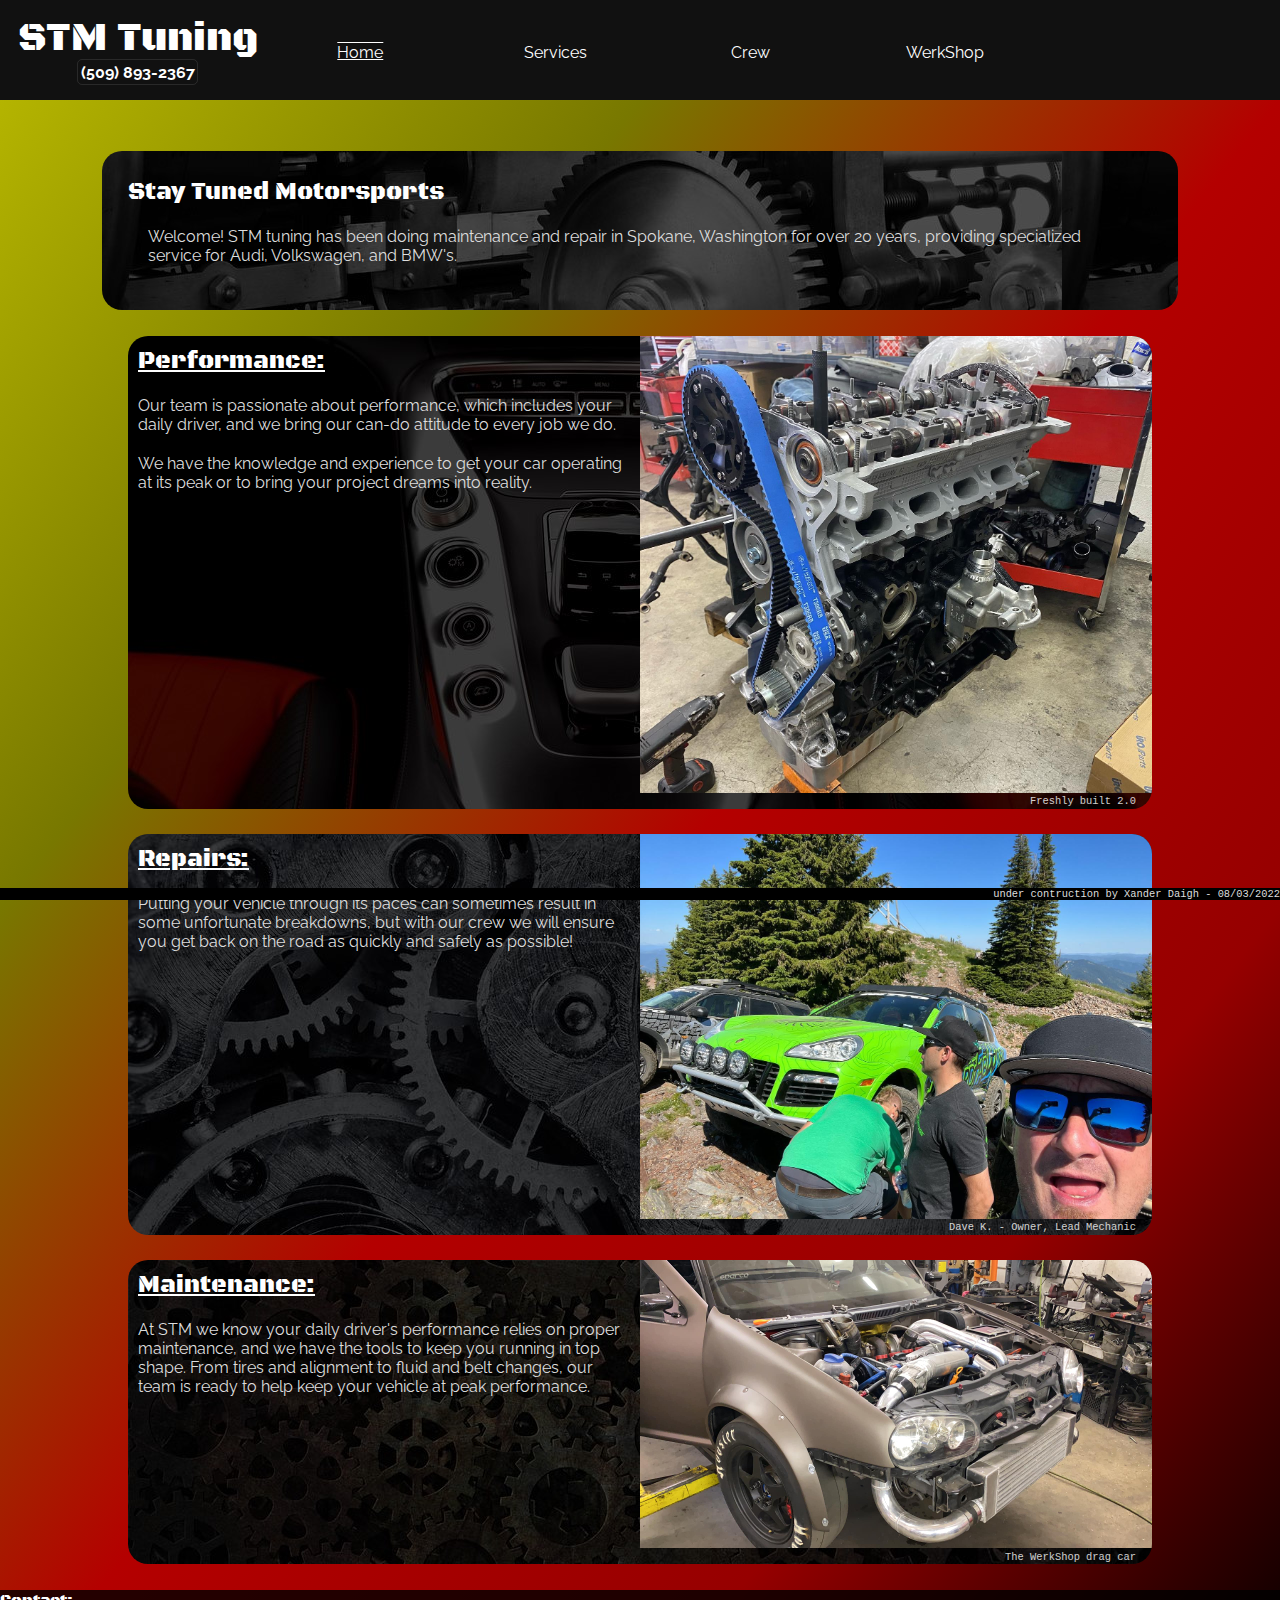
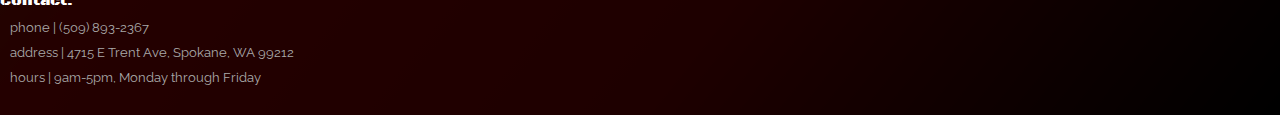
==== commit c3f458e5: "Added services page and updated styling, added tile background images" ====
--- a/index.html
+++ b/index.html
@@ -24,9 +24,8 @@
 					<tbody>
 						<tr>
 							<td class="current">Home</td>
-							<td>Performance</td>
-							<td>Repairs</td>
-							<td>Maintenance</td>
+							<td><a href="./services.html">Services</a></td>
+							<td>Crew</td>
 							<td>WerkShop</td>
 						</tr>
 					</tbody>
@@ -36,23 +35,24 @@
 
 
 		<main>
-
-			<div class="aboutpane">
+			<div class="aboutpane" style="background-image: url('./images/gears2.jpg');">
 				<h2>Stay Tuned Motorsports</h2>
-				<p>STM tuning has been doing maintenance and repair in Spokane, Washington
+				<p>Welcome!  STM tuning has been doing maintenance and repair in Spokane, Washington
 					for over 20 years, providing specialized service for Audi,
 					Volkswagen, and BMW's.
 				</p>
 			</div>
 
-			<div class="infopane">
+			<div class="infopane" style="background-image: url('./images/interior.jpg');">
 				<table>
 					<tr>
 						<td>
 							<h3>Performance:</h3>
-							<p>Our team is passionate about performance, which includes the daily performance of your
-								your personal vehicle.  Our mechanics have the knowledge and experience to bring your
-								project dreams into reality.
+							<p>Our team is passionate about performance, which includes your daily driver, 
+							 	and we bring our can-do attitude to every job we do.
+							</p>
+							<p>We have the knowledge and experience to get your car operating at
+								its peak or to bring your project dreams into reality.
 							</p>
 						</td>
 						<td>
@@ -66,7 +66,7 @@
 			</div>
 
 
-			<div class="infopane">
+			<div class="infopane" style="background-image: url('./images/gears.jpg');">
 				<table>
 					<tr>
 						<td>
@@ -87,7 +87,7 @@
 				</table>
 			</div>
 
-			<div class="infopane">
+			<div class="infopane" style="background-image: url('./images/gears3.jpg');">
 				<table>
 					<tr>
 						<td>
@@ -106,11 +106,8 @@
 				</table>
 			</div>
 
-			<div class="infopane contact">
+			<div class="contact">
 				<h3>Contact:</h3>
-				<p>We would love to talk to you about your next project,
-						call or drop by to talk to our team members and let's see if we can take it to the next level!
-						</p>
 				<ul>
 					<li>phone | (509) 893-2367</li>
 					<li>address | 4715 E Trent Ave, Spokane, WA 99212</li>
@@ -120,9 +117,9 @@
 
 		</main>
 
-
 		<footer>
 			<p>under contruction by Xander Daigh - 08/03/2022</p>
 		</footer>
+
 	</body>
 </html>
--- a/style.css
+++ b/style.css
@@ -6,6 +6,23 @@
 	//border: 1px solid red;
 }
 
+a {
+	text-decoration: none;
+}
+
+a:link {
+	color: #FFF;
+}
+
+a:visited {
+	color: #FFF;
+}
+
+a:hover {
+	text-decoration: underline;
+	color: #DDD
+}
+
 body {
 	width: 100%;
 	height: 100%;
@@ -14,6 +31,25 @@
 	font-family: 'Raleway', sans-serif;
 }
 
+
+h1, h2, h3 {
+	font-family: 'Black Ops One', cursive;
+}
+
+h1 {
+	font-size: 2.5rem;
+	font-weight: 100;
+
+}
+
+h2, h3 {
+	font-weight: 100;
+	font-size: 1.5rem;
+}
+
+p {
+	color: #DDD;
+}
 /* Header */
 
 header {
@@ -67,28 +103,7 @@
 	background-repeat: no-repeat;
 	position: relative;
 	top: 100px;
-	padding: 2%;
-}
-
-h1 {
-	font-family: 'Black Ops One', cursive;
-	font-size: 2.5rem;
-}
-
-h2, h3 {
-	padding: 2%;
-	font-size: 2rem;
-	font-family: 'Black Ops One', cursive;
-	font-weight: 100;
-}
-
-h3 {
-	text-decoration: underline;
-}
-
-p {
-	padding: 1%;
-	color: #DDD;
+	padding-top: 2%;
 }
 
 figure img {
@@ -113,12 +128,29 @@
 	width: 80%;
 	min-width: 600px;
 	margin: 2% auto;
-	padding: 2%;
 	background-color: black;
 	background-color: rgba(0,0,0,0.8);
 	border-radius: 20px;
 	clear: both;
 	overflow: hidden;
+}
+
+.infopane table {
+	border-collapse: collapse;
+}
+
+.infopane td {
+	vertical-align: top;
+	width: 50%;
+}
+
+.infopane h3 {
+	padding: 10px;
+	text-decoration: underline;
+}
+
+.infopane p {
+	padding: 10px;
 }
 
 .aboutpane {
@@ -128,22 +160,28 @@
 	padding: 2%;
 	background-color: black;
 	background-color: rgba(0,0,0,0.8);
+	background-image: url("./images/gears2.jpg");
 	border-radius: 20px;
 }
 
-.infopane table {
-	border-collapse: collapse;
-}
-
-.infopane td {
-	vertical-align: top;
-	width: 50%;
+.aboutpane p {
+	padding: 20px;
+}
+
+.contact {
+	background-color: rgba(0, 0, 0, .8);
+	padding-bottom: 20px;
+}
+
+.contact h3 {
+	font-size: 1rem;
 }
 
 .contact li {
 	list-style: none;
 	margin: 10px;
 	color: #AAA;
+	font-size: .8rem;
 }
 
 
--- a/mediastyle.css
+++ b/mediastyle.css
@@ -1,4 +1,22 @@
 /* Mobile */
+
+@media only screen and (min-width: 1400px) {
+	header {
+		height: 120px;
+	}
+
+	h1 {
+		font-size: 3rem;
+	}
+
+	h2, h3 {
+		font-size: 2.5rem;
+	}
+
+	p {
+		font-size: 1.5rem;
+	}
+}
 
 @media only screen and (max-width: 700px){
 	body{
@@ -33,10 +51,6 @@
 		font-size: .7rem;
 	}
 
-}
-
-
-@media only screen and (max-width:  480px) {
 	body{
 		font-size: .8rem;
 	}
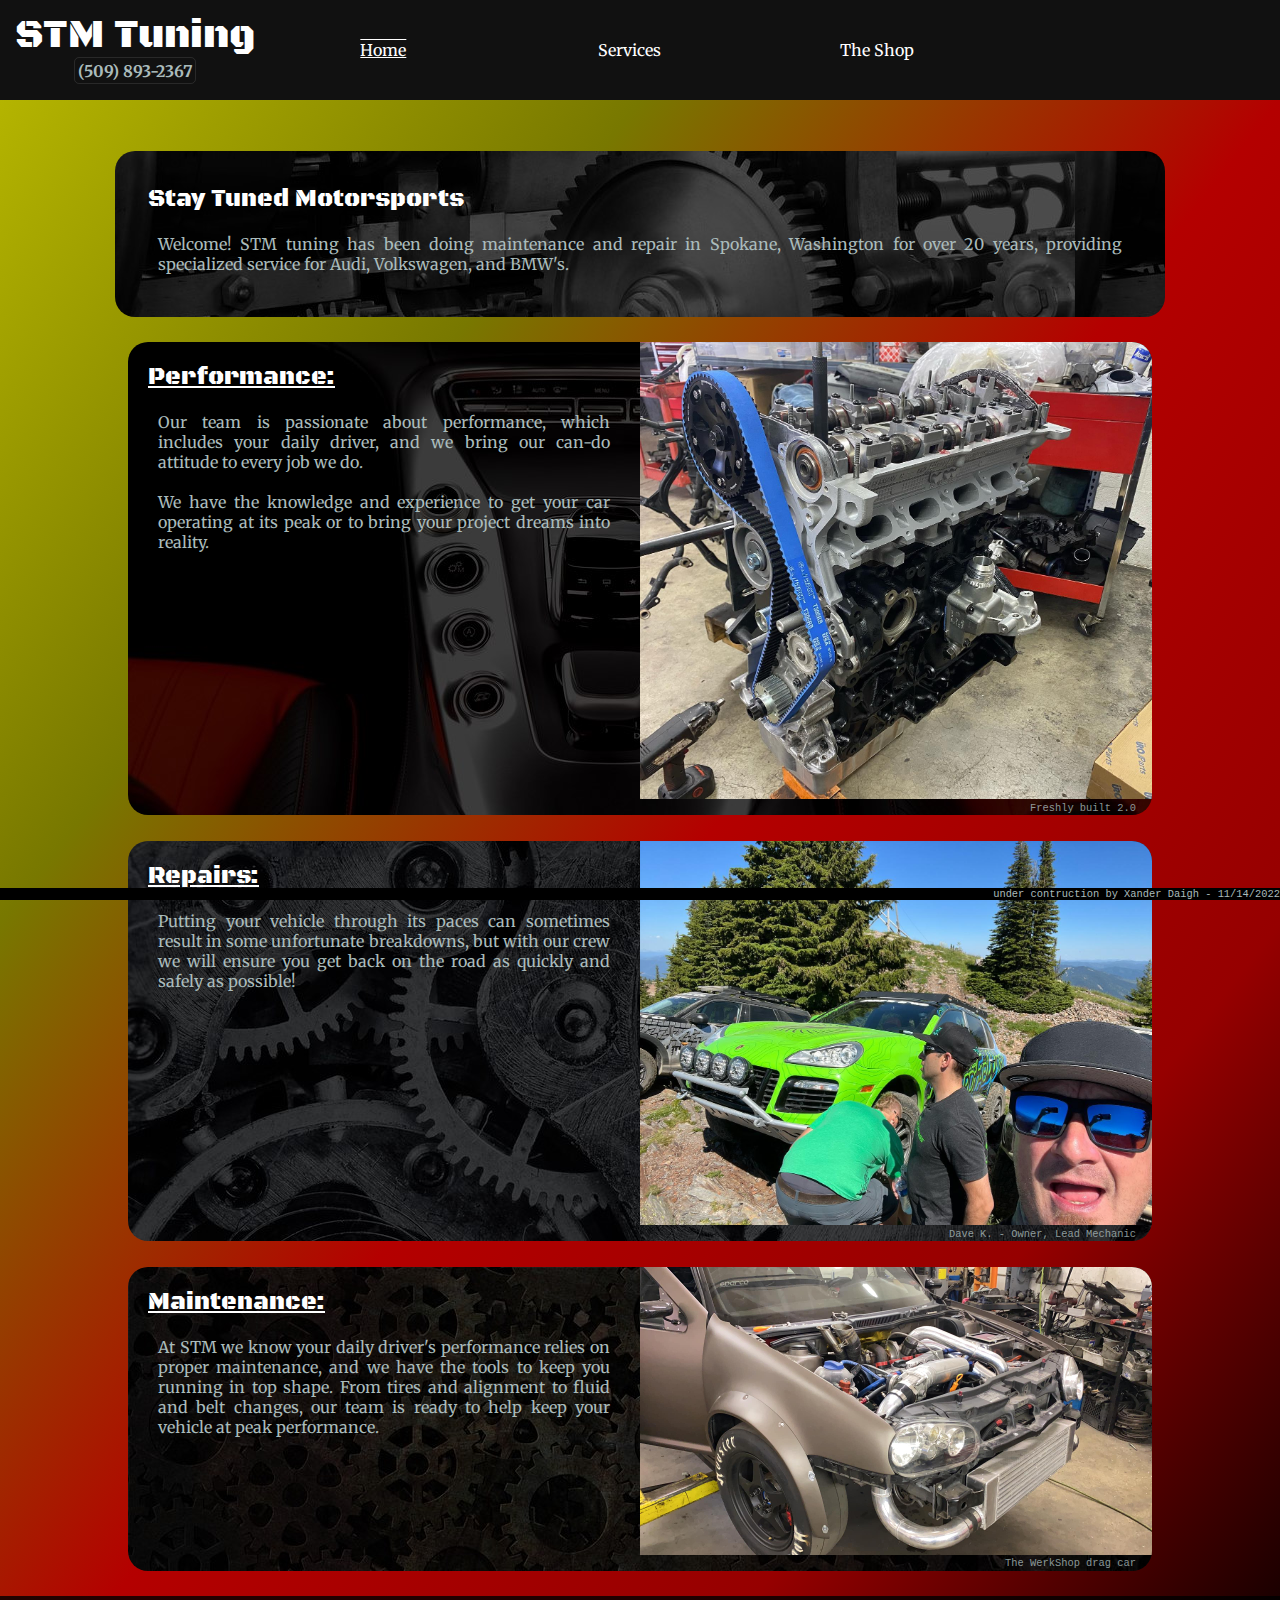
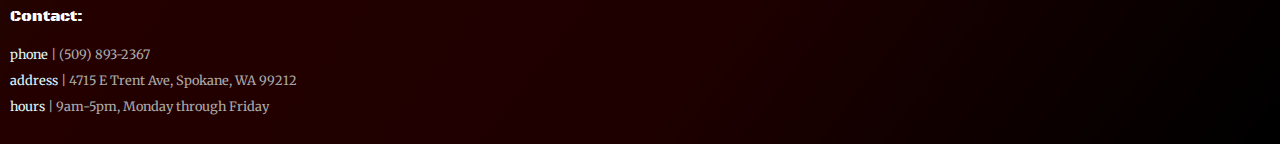
==== commit 13940e10: "Initial launch version" ====
--- a/index.html
+++ b/index.html
@@ -6,9 +6,10 @@
 
 		<link href="style.css" rel="stylesheet" type="text/css">
 		<link href="mediastyle.css" rel="stylesheet" type="text/css">
+		<link href="backgrounds.css" rel="stylesheet" type="text/css">
 		<link rel="preconnect" href="https://fonts.googleapis.com">
 		<link rel="preconnect" href="https://fonts.gstatic.com" crossorigin>
-		<link href="https://fonts.googleapis.com/css2?family=Black+Ops+One&family=Raleway&display=swap" rel="stylesheet">
+		<link href="https://fonts.googleapis.com/css2?family=Black+Ops+One&family=Merriweather:ital,wght@0,400;0,700;1,300&display=swap" rel="stylesheet">
 	</head>
 
 
@@ -18,15 +19,14 @@
 			<!-- img src="./images/banner.jpg" alt="STM banner" -->
 			<nav>
 				<div>
-					<h1>STM Tuning</h1> <span class="phone">(509) 893-2367</span>
+					<a href="./index.html" class="bigHome"><h1>STM Tuning</h1> <span class="phone">(509) 893-2367</span></a>
 				</div>
 				<table>
 					<tbody>
 						<tr>
 							<td class="current">Home</td>
 							<td><a href="./services.html">Services</a></td>
-							<td>Crew</td>
-							<td>WerkShop</td>
+							<td><a href="./shop.html">The Shop</a></td>
 						</tr>
 					</tbody>
 				</table>
@@ -35,7 +35,7 @@
 
 
 		<main>
-			<div class="aboutpane" style="background-image: url('./images/gears2.jpg');">
+			<div class="aboutpane bg1">
 				<h2>Stay Tuned Motorsports</h2>
 				<p>Welcome!  STM tuning has been doing maintenance and repair in Spokane, Washington
 					for over 20 years, providing specialized service for Audi,
@@ -43,30 +43,33 @@
 				</p>
 			</div>
 
-			<div class="infopane" style="background-image: url('./images/interior.jpg');">
+			<div class="infopane bg2">
 				<table>
 					<tr>
 						<td>
 							<h3>Performance:</h3>
 							<p>Our team is passionate about performance, which includes your daily driver, 
 							 	and we bring our can-do attitude to every job we do.
-							</p>
-							<p>We have the knowledge and experience to get your car operating at
+							<br>
+							<br>
+							We have the knowledge and experience to get your car operating at
 								its peak or to bring your project dreams into reality.
 							</p>
 						</td>
 						<td>
-							<figure>
-								<img src="./images/engine1.jpg" alt="Built engine">
-								<figcaption>Freshly built 2.0</figcaption>
-							</figure>
+							<div class="pictureFrame">
+								<figure>
+									<img src="./images/engine1.jpg" alt="Built engine">
+									<figcaption>Freshly built 2.0</figcaption>
+								</figure>
+							</div>
 						</td>
 					</tr>
 				</table>
 			</div>
 
 
-			<div class="infopane" style="background-image: url('./images/gears.jpg');">
+			<div class="infopane bg3">
 				<table>
 					<tr>
 						<td>
@@ -87,7 +90,7 @@
 				</table>
 			</div>
 
-			<div class="infopane" style="background-image: url('./images/gears3.jpg');">
+			<div class="infopane bg4">
 				<table>
 					<tr>
 						<td>
@@ -109,16 +112,16 @@
 			<div class="contact">
 				<h3>Contact:</h3>
 				<ul>
-					<li>phone | (509) 893-2367</li>
-					<li>address | 4715 E Trent Ave, Spokane, WA 99212</li>
-					<li>hours | 9am-5pm, Monday through Friday</li>
+					<li><span class="highlight">phone</span> | (509) 893-2367</li>
+					<li><span class="highlight">address</span> | 4715 E Trent Ave, Spokane, WA 99212</li>
+					<li><span class="highlight">hours</span> | 9am-5pm, Monday through Friday</li>
 				</ul>
 			</div>
 
 		</main>
 
 		<footer>
-			<p>under contruction by Xander Daigh - 08/03/2022</p>
+			<p>under contruction by Xander Daigh - 11/14/2022</p>
 		</footer>
 
 	</body>
--- a/style.css
+++ b/style.css
@@ -7,32 +7,37 @@
 }
 
 a {
+	color: #FFF;
 	text-decoration: none;
 }
 
-a:link {
-	color: #FFF;
-}
-
-a:visited {
-	color: #FFF;
-}
+
 
 a:hover {
 	text-decoration: underline;
 	color: #DDD
 }
 
+.bigHome {
+	color: inherit;
+}
+
+.bigHome:hover {
+	text-decoration: none;
+	color: inherit;
+}
+
 body {
 	width: 100%;
 	height: 100%;
 	background-color: #000;
-	color: white;
-	font-family: 'Raleway', sans-serif;
+	color: #ABB;
+	font-family: 'Merriweather', sans-serif;
 }
 
 
 h1, h2, h3 {
+	color: #FFF;
 	font-family: 'Black Ops One', cursive;
 }
 
@@ -43,12 +48,14 @@
 }
 
 h2, h3 {
+	padding: 20px;
 	font-weight: 100;
 	font-size: 1.5rem;
 }
 
 p {
-	color: #DDD;
+	text-align: justify;
+	padding: 0  30px 30px 30px;
 }
 /* Header */
 
@@ -63,7 +70,7 @@
 
 nav {
 	width: 100%;
-	padding: 1%;
+	padding: 10px;
 	display: inline-block;
 	text-align: center;
 }
@@ -120,13 +127,19 @@
 	opacity: 0.8;
 }
 
+.captionTxt {
+	font-size: smaller;
+	opacity: 50%;
+}
+
 .current {
+	color: #FFF;
 	text-decoration: underline overline;
+	cursor: pointer;
 }
 
 .infopane {
 	width: 80%;
-	min-width: 600px;
 	margin: 2% auto;
 	background-color: black;
 	background-color: rgba(0,0,0,0.8);
@@ -145,27 +158,16 @@
 }
 
 .infopane h3 {
-	padding: 10px;
 	text-decoration: underline;
-}
-
-.infopane p {
-	padding: 10px;
 }
 
 .aboutpane {
 	width: 80%;
-	min-width: 600px;
 	margin: 2% auto;
-	padding: 2%;
+	padding: 1%;
 	background-color: black;
 	background-color: rgba(0,0,0,0.8);
-	background-image: url("./images/gears2.jpg");
 	border-radius: 20px;
-}
-
-.aboutpane p {
-	padding: 20px;
 }
 
 .contact {
@@ -174,6 +176,7 @@
 }
 
 .contact h3 {
+	padding: 10px;
 	font-size: 1rem;
 }
 
@@ -184,6 +187,9 @@
 	font-size: .8rem;
 }
 
+.highlight {
+	color: #DFF7FA;
+}
 
 /* footer */
 
@@ -193,11 +199,12 @@
 	bottom: 0;
 	right: 0;
 	width: 100%;
-	text-align: right;
 }
 
 footer p {
+	padding: 0;
 	font-size: .8em;
 	font-family: monospace;
 	margin: 0;
+	text-align: right;
 }--- a/mediastyle.css
+++ b/mediastyle.css
@@ -1,4 +1,4 @@
-/* Mobile */
+/* Large Screen */
 
 @media only screen and (min-width: 1400px) {
 	header {
@@ -10,29 +10,41 @@
 	}
 
 	h2, h3 {
+		padding: 30px;
 		font-size: 2.5rem;
 	}
 
 	p {
-		font-size: 1.5rem;
+		font-size: 1.3rem;
 	}
+	nav {
+		padding: 20px;
+		margin-left: 200px;
+	}
+	
 }
 
-@media only screen and (max-width: 700px){
+/* Mobile */
+
+@media only screen and (max-width: 800px){
+
+	p {
+		padding: 0 10px 20px 10px;
+	}
+
 	body{
 		min-width: 100px;
 	}
 
 	header {
-		height: 150px;
+		height: 130px;
 	}
 
 	main {
-		top: 150px;
+		top: 130px;
 	}
 
 	nav {
-		width: 100%;
 	}
 
 	nav div {
@@ -42,7 +54,7 @@
 
 	nav table {
 		margin: 0;
-		margin-left: 10px;
+		margin-left: 20px;
 	}
 
 	nav td{
@@ -53,11 +65,6 @@
 
 	body{
 		font-size: .8rem;
-	}
-
-	.infopane {
-		min-width: 220px;
-		padding: 0;
 	}
 
 	.infopane td {
@@ -81,11 +88,6 @@
 		padding-top: 10px;
 	}
 
-	.aboutpane {
-		min-width: 220px;
-		padding: 0;
-	}
-
 	.aboutpane h2 {
 		padding: 10px;
 	} 
@@ -93,6 +95,14 @@
 		padding:  0 15px 15px 15px;
 	}
 
+	.largemap {
+		display: none;
+	}
+
+	.smallmap {
+		display: block;
+	}
+
 	h2, h3 {
 		font-size: 1.5rem;
 	}
--- a/backgrounds.css
+++ b/backgrounds.css
@@ -0,0 +1,20 @@
+.bg1 {
+	background-image: url('./images/gears2.jpg');
+}
+
+.bg2 {
+	background-image: url('./images/interior.jpg');
+}
+
+.bg3 {
+	background-image: url('./images/gears.jpg');
+}
+
+.bg4 {
+	background-image: url('./images/gears3.jpg');
+}
+
+.bg5 {
+	background-image: url('./images/service.jpg');
+	background-size: cover;
+}